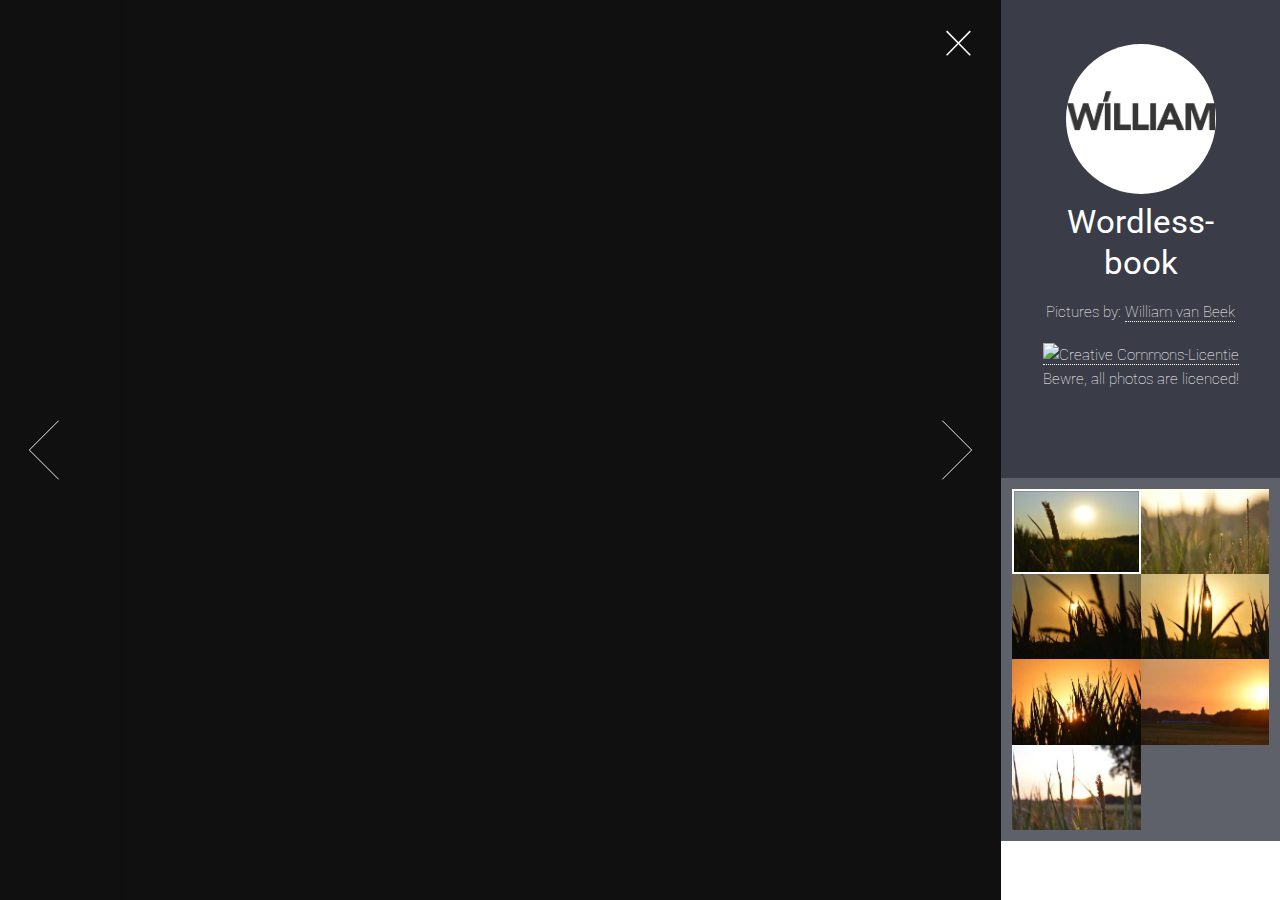
==== sunshine.html @ 91adb18a "Sunset over a maisfield collection" ====
<!DOCTYPE HTML>

<html>
	<head>
		<title>Wordless-book by William van Beek</title>
		<meta charset="utf-8" />
		<meta name="viewport" content="width=device-width, initial-scale=1" />
		<!--[if lte IE 8]><script src="assets/js/ie/html5shiv.js"></script><![endif]-->
		<link rel="stylesheet" href="assets/css/main.css" />
  	<link rel="stylesheet" href="https://use.fontawesome.com/releases/v5.2.0/css/all.css" integrity="sha384-hWVjflwFxL6sNzntih27bfxkr27PmbbK/iSvJ+a4+0owXq79v+lsFkW54bOGbiDQ" crossorigin="anonymous">
		<!--[if lte IE 8]><link rel="stylesheet" href="assets/css/ie8.css" /><![endif]-->
		<!--[if lte IE 9]><link rel="stylesheet" href="assets/css/ie9.css" /><![endif]-->
		<noscript><link rel="stylesheet" href="assets/css/noscript.css" /></noscript>
	</head>
	<body class="is-loading-0 is-loading-1 is-loading-2">

		<!-- Main -->
			<div id="main">

				<!-- Header -->
					<header id="header">
					<div class="logohead">
						<img src="images/william-text.png" alt="" width="150">
					</div>
						<h2 class="text-center">Wordless-book</h2>
						<p class="text-center">Pictures by: <a href="https://silent-yell.nl">William van Beek</a></p>
						<p class="text-center"><a rel="license" href="http://creativecommons.org/licenses/by-nc-nd/4.0/"><img alt="Creative Commons-Licentie" style="border-width:0" src="https://i.creativecommons.org/l/by-nc-nd/4.0/88x31.png" /></a><br />Bewre, all photos are licenced! <a rel="license" href="http://creativecommons.org/licenses/by-nc-nd/4.0/"></a></p>
						<ul class="icons text-center">
							<li><a href="https://www.instagram.com/belastingvormulier/" class="fab fa-instagram"></a></li>
							<li><a href="https://500px.com/willemenwillem" class="fab fa-500px"></a></li>
							<li><a href="mailto:w.v.b@live.nl?subject=Contact" class="fas fa-envelope-square"></a></li>
						</ul>
					</header>



				<!-- Thumbnail -->
					<section id="thumbnails">
						<article>
							<a class="thumbnail" href="images/fulls/w22.jpg"><img src="images/thumbs/w22.jpg" alt="" /></a>
							<h2>Sunset over mais field</h2>
							<p>Lunteren, The Netherlands</p>
						</article>
						<article>
							<a class="thumbnail" href="images/fulls/w23.jpg"><img src="images/thumbs/w23.jpg" alt="" /></a>
							<h2>Sunset over mais field</h2>
							<p>Lunteren, The Netherlands</p>
						</article>
						<article>
							<a class="thumbnail" href="images/fulls/w24.jpg"><img src="images/thumbs/w24.jpg" alt="" /></a>
							<h2>Sunset over mais field</h2>
							<p>Lunteren, The Netherlands</p>
						</article>
						<article>
							<a class="thumbnail" href="images/fulls/w25.jpg"><img src="images/thumbs/w25.jpg" alt="" /></a>
							<h2>Sunset over mais field</h2>
							<p>Lunteren, The Netherlands</p>
						</article>
						<article>
							<a class="thumbnail" href="images/fulls/w26.jpg"><img src="images/thumbs/w26.jpg" alt="" /></a>
							<h2>Sunset over mais field</h2>
							<p>Lunteren, The Netherlands</p>
						</article>
						<article>
							<a class="thumbnail" href="images/fulls/w27.jpg"><img src="images/thumbs/w27.jpg" alt="" /></a>
							<h2>Sunset over mais field</h2>
							<p>Lunteren, The Netherlands</p>
						</article>
						<article>
							<a class="thumbnail" href="images/fulls/w28.jpg"><img src="images/thumbs/w28.jpg" alt="" /></a>
							<h2>Sunset over mais field</h2>
							<p>Lunteren, The Netherlands</p>
						</article>
					</section>
		<!-- Scripts -->
			<script src="assets/js/jquery.min.js"></script>
			<script src="assets/js/skel.min.js"></script>
			<!--[if lte IE 8]><script src="assets/js/ie/respond.min.js"></script><![endif]-->
			<script src="assets/js/main.js"></script>
			<script type="text/javascript">
			 $('.toggle').click(function(){
			 	$('.caption').toggle();
			 })
			</script>
	</body>
</html>
---- assets/css/main.css ----
@import url("https://fonts.googleapis.com/css?family=Roboto:100");

	html, body, div, span, applet, object, iframe, h1, h2, h3, h4, h5, h6, p, blockquote, pre, a, abbr, acronym, address, big, cite, code, del, dfn, em, img, ins, kbd, q, s, samp, small, strike, strong, sub, sup, tt, var, b, u, i, center, dl, dt, dd, ol, ul, li, fieldset, form, label, legend, table, caption, tbody, tfoot, thead, tr, th, td, article, aside, canvas, details, embed, figure, figcaption, footer, header, hgroup, menu, nav, output, ruby, section, summary, time, mark, audio, video {
		margin: 0;
		padding: 0;
		border: 0;
		font-size: 100%;
		font: inherit;
		vertical-align: baseline;
	}

	article, aside, details, figcaption, figure, footer, header, hgroup, menu, nav, section {
		display: block;
	}

	body {
		line-height: 1;
	}
	.logohead img {
    border-radius: 50%;
}
	ol, ul {
		list-style: none;
	}

	blockquote, q {
		quotes: none;
	}

	blockquote:before, blockquote:after, q:before, q:after {
		content: '';
		content: none;
	}

	table {
		border-collapse: collapse;
		border-spacing: 0;
	}

	body {
		-webkit-text-size-adjust: none;
	}

/* Box Model */

	*, *:before, *:after {
		-moz-box-sizing: border-box;
		-webkit-box-sizing: border-box;
		box-sizing: border-box;
	}

/* Basic */

	/*
		@-ms-viewport {
			width: device-width;
		}

	*/

	@media screen and (max-width: 480px) {

		html, body {
			min-width: 320px;
		}

	}

	body.is-loading-0 *, body.is-loading-0 *:before, body.is-loading-0 *:after {
		-moz-animation: none !important;
		-webkit-animation: none !important;
		-ms-animation: none !important;
		animation: none !important;
		-moz-transition: none !important;
		-webkit-transition: none !important;
		-ms-transition: none !important;
		transition: none !important;
	}

	html, body {
		background-color: #101010;
		overflow: hidden;
	}

	.caption {
	    background-color: rgba(221, 221, 221, 0.09);
	}
.text-center {
    text-align: center;
}
.logohead {
    margin: 0 auto;
    text-align: center;
}
/* Type */

	html {
		font-size: 16pt;
	}

		@media screen and (max-width: 1680px) {

			html {
				font-size: 12pt;
			}

		}

		@media screen and (max-width: 1280px) {

			html {
				font-size: 11pt;
			}

		}

	body {
		background-color: #fff;
		color: #aaa;
	}

	body, input, select, textarea {
		font-family: "Roboto", Helvetica, sans-serif;
		font-weight: 400;
		line-height: 1.65;
		font-size: 1em;
		color: #aaa;
	}

	a {
		-moz-transition: color 0.25s ease, border-bottom-color 0.25s ease;
		-webkit-transition: color 0.25s ease, border-bottom-color 0.25s ease;
		-ms-transition: color 0.25s ease, border-bottom-color 0.25s ease;
		transition: color 0.25s ease, border-bottom-color 0.25s ease;
		border-bottom: dotted 1px;
		color: inherit;
		text-decoration: none;
	}

		a:hover {
			border-bottom-color: transparent;
			color: #C5BEBE;
		}

	strong, b {
		font-weight: 400;
		color: #555;
	}

	em, i {
		font-style: italic;
	}

	p {
		font-weight: 100;
		margin: 0 0 1.25em 0;
	}

	h1, h2, h3, h4, h5, h6 {
		font-weight: 400;
		line-height: 1.25;
		margin: 0 0 0.5em 0;
		color: #FFF;
	}

		h1 a, h2 a, h3 a, h4 a, h5 a, h6 a {
			color: inherit;
			text-decoration: none;
		}

	h2 {
		font-size: 2.25em;
	}

	h3 {
		font-size: 1em;
	}

	h4 {
		font-size: 0.9em;
	}

	h5 {
		font-size: 0.8em;
	}

	h6 {
		font-size: 0.7em;
	}

	sub {
		font-size: 0.8em;
		position: relative;
		top: 0.5em;
	}

	sup {
		font-size: 0.8em;
		position: relative;
		top: -0.5em;
	}

	blockquote {
		border-left: solid 4px #ccc;
		font-style: italic;
		margin: 0 0 1.25em 0;
		padding: 0.3125em 0 0.3125em 1.25em;
	}

	code {
		border-radius: 4px;
		border: solid 1px;
		font-family: "Courier New", monospace;
		font-size: 0.9em;
		margin: 0 0.25em;
		padding: 0.25em 0.65em;
		border-color: #ccc;
	}

	pre {
		-webkit-overflow-scrolling: touch;
		font-family: "Courier New", monospace;
		font-size: 0.9em;
		margin: 0 0 1.25em 0;
	}

		pre code {
			display: block;
			padding: 1em 1.5em;
			overflow-x: auto;
		}

	hr {
		border: 0;
		border-bottom: solid 1px #ccc;
		margin: 1.25em 0;
	}

		hr.major {
			margin: 1.875em 0;
		}

	.align-left {
		text-align: left;
	}

	.align-center {
		text-align: center;
	}

	.align-right {
		text-align: right;
	}

/* Button */

	input[type="submit"],
	input[type="reset"],
	input[type="button"],
	button,
	.button {
		-moz-appearance: none;
		-webkit-appearance: none;
		-ms-appearance: none;
		appearance: none;
		-moz-transition: background-color 0.25s ease-in-out, border-color 0.25s ease-in-out, color 0.25s ease-in-out;
		-webkit-transition: background-color 0.25s ease-in-out, border-color 0.25s ease-in-out, color 0.25s ease-in-out;
		-ms-transition: background-color 0.25s ease-in-out, border-color 0.25s ease-in-out, color 0.25s ease-in-out;
		transition: background-color 0.25s ease-in-out, border-color 0.25s ease-in-out, color 0.25s ease-in-out;
		background-color: transparent;
		border-radius: 4px;
		border: solid 1px #ccc;
		color: #555;
		cursor: pointer;
		display: inline-block;
		line-height: 1;
		padding: 0.75em 1.5em;
		text-align: center;
		text-decoration: none;
		white-space: nowrap;
	}

		input[type="submit"]:hover,
		input[type="reset"]:hover,
		input[type="button"]:hover,
		button:hover,
		.button:hover {
			border-color: #00D3B7;
			color: #00D3B7;
		}

			input[type="submit"]:hover:active,
			input[type="reset"]:hover:active,
			input[type="button"]:hover:active,
			button:hover:active,
			.button:hover:active {
				background-color: rgba(0, 211, 183, 0.15);
			}

		input[type="submit"].icon,
		input[type="reset"].icon,
		input[type="button"].icon,
		button.icon,
		.button.icon {
			padding-left: 1.35em;
		}

			input[type="submit"].icon:before,
			input[type="reset"].icon:before,
			input[type="button"].icon:before,
			button.icon:before,
			.button.icon:before {
				margin-right: 0.5em;
			}

		input[type="submit"].fit,
		input[type="reset"].fit,
		input[type="button"].fit,
		button.fit,
		.button.fit {
			display: block;
			margin: 0 0 0.625em 0;
			width: 100%;
		}

		input[type="submit"].small,
		input[type="reset"].small,
		input[type="button"].small,
		button.small,
		.button.small {
			font-size: 0.8em;
		}

		input[type="submit"].big,
		input[type="reset"].big,
		input[type="button"].big,
		button.big,
		.button.big {
			font-size: 1.35em;
		}

		input[type="submit"].disabled, input[type="submit"]:disabled,
		input[type="reset"].disabled,
		input[type="reset"]:disabled,
		input[type="button"].disabled,
		input[type="button"]:disabled,
		button.disabled,
		button:disabled,
		.button.disabled,
		.button:disabled {
			-moz-pointer-events: none;
			-webkit-pointer-events: none;
			-ms-pointer-events: none;
			pointer-events: none;
			opacity: 0.25;
		}

/* Form */

	form {
		margin: 0 0 1.25em 0;
	}

	label {
		color: #555;
		display: block;
		font-size: 0.9em;
		font-weight: 400;
		margin: 0 0 0.625em 0;
	}

	input[type="text"],
	input[type="password"],
	input[type="email"],
	select,
	textarea {
		-moz-appearance: none;
		-webkit-appearance: none;
		-ms-appearance: none;
		appearance: none;
		background-color: transparent;
		border-radius: 4px;
		border: solid 1px #ccc;
		color: inherit;
		display: block;
		outline: 0;
		padding: 0 0.75em;
		text-decoration: none;
		width: 100%;
	}

		input[type="text"]:invalid,
		input[type="password"]:invalid,
		input[type="email"]:invalid,
		select:invalid,
		textarea:invalid {
			box-shadow: none;
		}

		input[type="text"]:focus,
		input[type="password"]:focus,
		input[type="email"]:focus,
		select:focus,
		textarea:focus {
			border-color: #00D3B7;
		}

	.select-wrapper {
		text-decoration: none;
		display: block;
		position: relative;
	}

		.select-wrapper:before {
			-moz-osx-font-smoothing: grayscale;
			-webkit-font-smoothing: antialiased;
			font-family: FontAwesome;
			font-style: normal;
			font-weight: normal;
			text-transform: none !important;
		}

		.select-wrapper:before {
			color: #ccc;
			content: '\f107';
			display: block;
			height: 2.75em;
			line-height: 2.75em;
			pointer-events: none;
			position: absolute;
			right: 0;
			text-align: center;
			top: 0;
			width: 2.75em;
		}

		.select-wrapper select::-ms-expand {
			display: none;
		}

	input[type="text"],
	input[type="password"],
	input[type="email"],
	select {
		height: 2.75em;
	}

	textarea {
		padding: 0.75em 1em;
	}

	input[type="checkbox"],
	input[type="radio"] {
		-moz-appearance: none;
		-webkit-appearance: none;
		-ms-appearance: none;
		appearance: none;
		display: block;
		float: left;
		margin-right: -2em;
		opacity: 0;
		width: 1em;
		z-index: -1;
	}

		input[type="checkbox"] + label,
		input[type="radio"] + label {
			text-decoration: none;
			color: #aaa;
			cursor: pointer;
			display: inline-block;
			font-size: 1em;
			font-weight: 400;
			margin: 0;
			padding-left: 2.4em;
			padding-right: 0.75em;
			position: relative;
		}

			input[type="checkbox"] + label:before,
			input[type="radio"] + label:before {
				-moz-osx-font-smoothing: grayscale;
				-webkit-font-smoothing: antialiased;
				font-family: FontAwesome;
				font-style: normal;
				font-weight: normal;
				text-transform: none !important;
			}

			input[type="checkbox"] + label:before,
			input[type="radio"] + label:before {
				background: transparent;
				border-radius: 4px;
				border: solid 1px #ccc;
				content: '';
				display: inline-block;
				height: 1.65em;
				left: 0;
				line-height: 1.58125em;
				position: absolute;
				text-align: center;
				top: 0;
				width: 1.65em;
			}

		input[type="checkbox"]:checked + label:before,
		input[type="radio"]:checked + label:before {
			background-color: #555;
			border-color: #555;
			color: #fff;
			content: '\f00c';
		}

		input[type="checkbox"]:focus + label:before,
		input[type="radio"]:focus + label:before {
			border-color: #00D3B7;
		}

	input[type="checkbox"] + label:before {
		border-radius: 4px;
	}

	input[type="radio"] + label:before {
		border-radius: 100%;
	}

	::-webkit-input-placeholder {
		opacity: 1.0;
		color: #ccc !important;
	}

	:-moz-placeholder {
		opacity: 1.0;
		color: #ccc !important;
	}

	::-moz-placeholder {
		opacity: 1.0;
		color: #ccc !important;
	}

	:-ms-input-placeholder {
		opacity: 1.0;
		color: #ccc !important;
	}

	.formerize-placeholder {
		opacity: 1.0;
		color: #ccc !important;
	}

	.field {
		margin: 0 0 1.25em 0;
	}

/* Icon */

	.icon {
		text-decoration: none;
		border-bottom: none;
		position: relative;
	}

		.icon:before {
			-moz-osx-font-smoothing: grayscale;
			-webkit-font-smoothing: antialiased;
			font-family: FontAwesome;
			font-style: normal;
			font-weight: normal;
			text-transform: none !important;
		}

		.icon > .label {
			display: none;
		}

/* List */

	ol {
		list-style: decimal;
		margin: 0 0 1.25em 0;
		padding-left: 1.25em;
	}

		ol li {
			padding-left: 0.25em;
		}

	ul {
		list-style: disc;
		margin: 0 0 1.25em 0;
		padding-left: 1em;
	}

		ul li {
			padding-left: 0.5em;
		}

		ul.alt {
			list-style: none;
			padding-left: 0;
		}

			ul.alt li {
				border-top: solid 1px #ccc;
				padding: 0.5em 0;
			}

				ul.alt li:first-child {
					border-top: 0;
					padding-top: 0;
				}

		ul.icons {
			cursor: default;
			list-style: none;
			padding-left: 0;
		}

			ul.icons li {
				display: inline-block;
				padding: 0 1em 0 0;
			}

				ul.icons li:last-child {
					padding-right: 0;
				}

				ul.icons li .icon:before {
					font-size: 1.5rem;
				}

		ul.actions {
			cursor: default;
			list-style: none;
			padding-left: 0;
		}

			ul.actions li {
				display: inline-block;
				padding: 0 0.625em 0 0;
				vertical-align: middle;
			}

				ul.actions li:last-child {
					padding-right: 0;
				}

			ul.actions.small li {
				padding: 0 0.3125em 0 0;
			}

			ul.actions.vertical li {
				display: block;
				padding: 0.625em 0 0 0;
			}

				ul.actions.vertical li:first-child {
					padding-top: 0;
				}

				ul.actions.vertical li > * {
					margin-bottom: 0;
				}

			ul.actions.vertical.small li {
				padding: 0.3125em 0 0 0;
			}

				ul.actions.vertical.small li:first-child {
					padding-top: 0;
				}

			ul.actions.fit {
				display: table;
				margin-left: -0.625em;
				padding: 0;
				table-layout: fixed;
				width: calc(100% + 0.625em);
			}

				ul.actions.fit li {
					display: table-cell;
					padding: 0 0 0 0.625em;
				}

					ul.actions.fit li > * {
						margin-bottom: 0;
					}

				ul.actions.fit.small {
					margin-left: -0.3125em;
					width: calc(100% + 0.3125em);
				}

					ul.actions.fit.small li {
						padding: 0 0 0 0.3125em;
					}

	dl {
		margin: 0 0 1.25em 0;
	}

		dl dt {
			display: block;
			font-weight: 400;
			margin: 0 0 0.625em 0;
		}

		dl dd {
			margin-left: 1.25em;
		}

/* Main */

	#main {
		-moz-transition: opacity 0.75s ease, right 0.75s ease, left 0.75s ease, visibility 0.75s;
		-webkit-transition: opacity 0.75s ease, right 0.75s ease, left 0.75s ease, visibility 0.75s;
		-ms-transition: opacity 0.75s ease, right 0.75s ease, left 0.75s ease, visibility 0.75s;
		transition: opacity 0.75s ease, right 0.75s ease, left 0.75s ease, visibility 0.75s;
		-webkit-overflow-scrolling: touch;
		position: fixed;
		top: 0;
		width: 22.5em;
		height: 100%;
		background: #fff;
		outline: 0;
		overflow-x: hidden;
		overflow-y: auto;
		text-align: right;
		visibility: visible;
		z-index: 10000;
		right: 0;
	}

		#main .toggle {
			-webkit-tap-highlight-color: transparent;
			position: absolute;
			top: 0;
			width: 4em;
			height: 4em;
			background-image: url("images/close-small-alt.svg");
			background-repeat: no-repeat;
			background-size: 32px 32px;
			cursor: pointer;
			display: none;
			z-index: 1;
			background-position: 0.5em 0.5em;
			left: 0;
		}

		body.fullscreen #main {
			visibility: hidden;
			right: -22.5em;
		}

		body.is-loading-1 #main {
			opacity: 0;
			right: -2em;
		}

		@media screen and (max-width: 1280px) {

			#main {
				width: 19em;
			}

				body.fullscreen #main {
					right: -19em;
				}

		}

		@media screen and (max-width: 980px) {

			#main {
				background: rgba(255, 255, 255, 0.925);
			}

				#main .toggle {
					display: block;
				}

		}

		@media screen and (max-width: 480px) {

			#main {
				-moz-transition: opacity 0.5s ease, visibility 0.5s;
				-webkit-transition: opacity 0.5s ease, visibility 0.5s;
				-ms-transition: opacity 0.5s ease, visibility 0.5s;
				transition: opacity 0.5s ease, visibility 0.5s;
				width: 100%;
				background: #fff;
				text-align: center;
			}

				body.is-loading-1 #main {
					left: auto !important;
					right: auto !important;
				}

				body.fullscreen #main {
					left: auto !important;
					right: auto !important;
					opacity: 0;
				}

				#main .toggle {
					display: none;
				}

		}

/* Header */

	#header {
		padding: 3em 2.25em 1.75em 2.25em ;

		/* border: 1px solid red; */
		background-color: #3A3C47;
		color: white;
}

		#header h1 {
			font-size: 3.25em;
			font-weight: 100;
		}

/* Footer */

	#footer {
		padding: 2.25em 2.25em 1em 2.25em ;

		background-color: rgb(58, 60, 71);
}

		#footer .copyright {
			list-style: none;
			padding: 0;
		}

			#footer .copyright li {
				display: inline-block;
				font-size: 0.8em;
				padding: 0;
			}

/* Thumbnails */

	#thumbnails {
		background-color: rgba(58, 60, 71, 0.81);
		display: -moz-flex;
		display: -webkit-flex;
		display: -ms-flex;
		display: flex;
		-moz-flex-wrap: wrap;
		-webkit-flex-wrap: wrap;
		-ms-flex-wrap: wrap;
		flex-wrap: wrap;
		padding: 0.75em 0.75em .75em;
	}

		#thumbnails article {
			position: relative;
			width: 50%;
			background: #101010;
			outline: 0;
		}

			#thumbnails article .thumbnail {
				-webkit-tap-highlight-color: transparent;
				display: block;
				position: relative;
				border: 0;
				outline: 0;
			}

				#thumbnails article .thumbnail img {
					display: block;
					width: 100%;
				}

				#thumbnails article .thumbnail:before {
					-moz-pointer-events: none;
					-webkit-pointer-events: none;
					-ms-pointer-events: none;
					pointer-events: none;
					-moz-transition: opacity 0.25s ease;
					-webkit-transition: opacity 0.25s ease;
					-ms-transition: opacity 0.25s ease;
					transition: opacity 0.25s ease;
					content: '';
					position: absolute;
					left: 0;
					top: 0;
					width: 100%;
					height: 100%;
					box-shadow: inset 0 0 0 2px white, inset 0 0 0px 3px rgba(0, 0, 0, 0.15);
					opacity: 0;
					z-index: 1;
				}

				#thumbnails article .thumbnail:focus:before {
					opacity: 0.5;
				}

			#thumbnails article h2, #thumbnails article p {
				display: none;
			}

			#thumbnails article.active .thumbnail:before {
				opacity: 1;
			}

		@media screen and (max-width: 480px) {

			#thumbnails article .thumbnail:before {
				display: none;
			}

		}

/* Viewer */

	@-moz-keyframes spinner {
		0% {
			-moz-transform: rotate(0deg);
			-webkit-transform: rotate(0deg);
			-ms-transform: rotate(0deg);
			transform: rotate(0deg);
		}

		100% {
			-moz-transform: rotate(360deg);
			-webkit-transform: rotate(360deg);
			-ms-transform: rotate(360deg);
			transform: rotate(360deg);
		}
	}

	@-webkit-keyframes spinner {
		0% {
			-moz-transform: rotate(0deg);
			-webkit-transform: rotate(0deg);
			-ms-transform: rotate(0deg);
			transform: rotate(0deg);
		}

		100% {
			-moz-transform: rotate(360deg);
			-webkit-transform: rotate(360deg);
			-ms-transform: rotate(360deg);
			transform: rotate(360deg);
		}
	}

	@-ms-keyframes spinner {
		0% {
			-moz-transform: rotate(0deg);
			-webkit-transform: rotate(0deg);
			-ms-transform: rotate(0deg);
			transform: rotate(0deg);
		}

		100% {
			-moz-transform: rotate(360deg);
			-webkit-transform: rotate(360deg);
			-ms-transform: rotate(360deg);
			transform: rotate(360deg);
		}
	}

	@keyframes spinner {
		0% {
			-moz-transform: rotate(0deg);
			-webkit-transform: rotate(0deg);
			-ms-transform: rotate(0deg);
			transform: rotate(0deg);
		}

		100% {
			-moz-transform: rotate(360deg);
			-webkit-transform: rotate(360deg);
			-ms-transform: rotate(360deg);
			transform: rotate(360deg);
		}
	}

	#viewer {
		-moz-transition: opacity 0.75s ease, width 0.75s ease;
		-webkit-transition: opacity 0.75s ease, width 0.75s ease;
		-ms-transition: opacity 0.75s ease, width 0.75s ease;
		transition: opacity 0.75s ease, width 0.75s ease;
		position: absolute;
		top: 0;
		width: calc(100% - 22.5em);
		height: 100%;
		left: 0;
	}

		#viewer .inner {
			-moz-pointer-events: none;
			-webkit-pointer-events: none;
			-ms-pointer-events: none;
			pointer-events: none;
			position: absolute;
			top: 0;
			left: 0;
			width: 100%;
			height: 100%;
			z-index: 2;
		}

			#viewer .inner > * {
				-moz-pointer-events: auto;
				-webkit-pointer-events: auto;
				-ms-pointer-events: auto;
				pointer-events: auto;
			}

			#viewer .inner:before {
				background-image: -moz-linear-gradient(left, rgba(16,16,16,0.2), rgba(16,16,16,0) 10em, rgba(16,16,16,0)), -moz-linear-gradient(right, rgba(16,16,16,0.2), rgba(16,16,16,0) 10em, rgba(16,16,16,0));
				background-image: -webkit-linear-gradient(left, rgba(16,16,16,0.2), rgba(16,16,16,0) 10em, rgba(16,16,16,0)), -webkit-linear-gradient(right, rgba(16,16,16,0.2), rgba(16,16,16,0) 10em, rgba(16,16,16,0));
				background-image: -ms-linear-gradient(left, rgba(16,16,16,0.2), rgba(16,16,16,0) 10em, rgba(16,16,16,0)), -ms-linear-gradient(right, rgba(16,16,16,0.2), rgba(16,16,16,0) 10em, rgba(16,16,16,0));
				background-image: linear-gradient(left, rgba(16,16,16,0.2), rgba(16,16,16,0) 10em, rgba(16,16,16,0)), linear-gradient(right, rgba(16,16,16,0.2), rgba(16,16,16,0) 10em, rgba(16,16,16,0));
				content: '';
				display: block;
				position: absolute;
				top: 0;
				left: 0;
				width: 100%;
				height: 100%;
			}

			#viewer .inner .toggle {
				-webkit-tap-highlight-color: transparent;
				position: absolute;
				top: 0;
				width: 4em;
				height: 4em;
				background-image: url("images/close.svg");
				background-repeat: no-repeat;
				background-size: 64px 64px;
				cursor: pointer;
				z-index: 1;
				right: 0;
				background-position: calc(100% - 0.75em) 0.75em;
			}

			#viewer .inner .nav-next,
			#viewer .inner .nav-previous {
				-webkit-tap-highlight-color: transparent;
				position: absolute;
				top: 50%;
				width: 6em;
				height: 6em;
				margin-top: -3em;
				background-image: url("images/arrow.svg");
				background-position: center;
				background-repeat: no-repeat;
				background-size: contain;
				cursor: pointer;
			}

			#viewer .inner .nav-previous {
				-moz-transform: scaleX(-1);
				-webkit-transform: scaleX(-1);
				-ms-transform: scaleX(-1);
				transform: scaleX(-1);
				left: 0;
			}

			#viewer .inner .nav-next {
				right: 0;
			}

		#viewer .slide {
			-moz-transition: opacity 0.5s ease-in-out;
			-webkit-transition: opacity 0.5s ease-in-out;
			-ms-transition: opacity 0.5s ease-in-out;
			transition: opacity 0.5s ease-in-out;
			position: absolute;
			top: 0;
			left: 0;
			width: 100%;
			height: 100%;
			opacity: 1;
			z-index: 1;
		}

			#viewer .slide .caption {
				background-image: -moz-linear-gradient(bottom, rgba(16,16,16,0.75), rgba(16,16,16,0.25) 80%, rgba(16,16,16,0));
				background-image: -webkit-linear-gradient(bottom, rgba(16,16,16,0.75), rgba(16,16,16,0.25) 80%, rgba(16,16,16,0));
				background-image: -ms-linear-gradient(bottom, rgba(16,16,16,0.75), rgba(16,16,16,0.25) 80%, rgba(16,16,16,0));
				background-image: linear-gradient(bottom, rgba(16,16,16,0.75), rgba(16,16,16,0.25) 80%, rgba(16,16,16,0));
				padding: 2em 2em 0.75em 2em ;
				position: absolute;
				bottom: 0;
				left: 0;
				width: 30%;
				color: rgba(255, 255, 255, 0.5);
				z-index: 1;
			}

				#viewer .slide .caption h2, #viewer .slide .caption h3, #viewer .slide .caption h4, #viewer .slide .caption h5, #viewer .slide .caption h6 {
					color: #fff;
				}

			#viewer .slide .image {
				-moz-transition: opacity 0.5s ease-in-out;
				-webkit-transition: opacity 0.5s ease-in-out;
				-ms-transition: opacity 0.5s ease-in-out;
				transition: opacity 0.5s ease-in-out;
				position: absolute;
				top: 0;
				left: 0;
				width: 100%;
				height: 100%;
				background-repeat: no-repeat;
				background-size: cover;
				opacity: 0;
			}

			#viewer .slide:before {
				-moz-animation: spinner 1s linear infinite;
				-webkit-animation: spinner 1s linear infinite;
				-ms-animation: spinner 1s linear infinite;
				animation: spinner 1s linear infinite;
				-moz-transition: opacity 0.5s ease-in-out;
				-webkit-transition: opacity 0.5s ease-in-out;
				-ms-transition: opacity 0.5s ease-in-out;
				transition: opacity 0.5s ease-in-out;
				content: '';
				display: block;
				position: absolute;
				top: 50%;
				left: 50%;
				width: 3em;
				height: 3em;
				background-image: url("images/spinner.svg");
				background-position: center;
				background-repeat: no-repeat;
				background-size: contain;
				margin: -1.5em 0 0 -1.5em;
				opacity: 0;
			}

			#viewer .slide.loading:before {
				opacity: 1;
			}

			#viewer .slide.active .image {
				opacity: 1;
			}

		body.fullscreen #viewer {
			width: 100%;
		}

			body.fullscreen #viewer .inner .toggle {
				background-image: url("images/open.svg");
			}

		body.is-loading-1 #viewer {
			opacity: 0;
		}

		body.is-loading-2 #viewer .slide {
			opacity: 0;
		}

		@media screen and (max-width: 1280px) {

			#viewer {
				width: calc(100% - 19em);
			}

		}

		@media screen and (max-width: 980px) {

			#viewer {
				width: 100%;
			}

				#viewer .inner .toggle {
					-moz-transition: opacity 0.75s ease;
					-webkit-transition: opacity 0.75s ease;
					-ms-transition: opacity 0.75s ease;
					transition: opacity 0.75s ease;
					background-image: url("images/open.svg");
					opacity: 0;
					right: 0;
				}

				body.fullscreen #viewer .inner .toggle {
					opacity: 1;
				}

		}

		@media screen and (max-width: 736px) {

			#viewer .inner .toggle {
				background-size: 32px 32px;
			}

			#viewer .inner .nav-next,
			#viewer .inner .nav-previous {
				background-image: url("images/arrow-small.svg");
				background-size: 32px 32px;
			}

			body.fullscreen #viewer .inner .toggle {
				background-image: url("images/open-small.svg");
			}

		}

		@media screen and (max-width: 480px) {

			#viewer {
				-moz-transition: opacity 0.5s ease;
				-webkit-transition: opacity 0.5s ease;
				-ms-transition: opacity 0.5s ease;
				transition: opacity 0.5s ease;
				-moz-transition-delay: 0s;
				-webkit-transition-delay: 0s;
				-ms-transition-delay: 0s;
				transition-delay: 0s;
				opacity: 0;
			}

				#viewer .inner .toggle {
					background-image: url("images/close-small.svg") !important;
					background-size: 32px 32px;
				}

				body.fullscreen #viewer {
					-moz-transition-delay: 0.5s;
					-webkit-transition-delay: 0.5s;
					-ms-transition-delay: 0.5s;
					transition-delay: 0.5s;
					opacity: 1;
				}

		}
---- assets/css/ie8.css ----
/* Viewer */

	#viewer {
		width: 100%;
	}
---- assets/css/ie9.css ----
/* Thumbnails */

	#thumbnails:after {
		content: '';
		display: block;
		clear: both;
	}

	#thumbnails article {
		float: left;
	}

/* Viewer */

	#viewer .inner {
		box-shadow: inset 0 0 9em 2em rgba(16, 16, 16, 0.2);
	}

		#viewer .inner:before {
			display: none;
		}

	#viewer .slide .caption {
		background-color: rgba(16, 16, 16, 0.5);
	}
---- assets/css/noscript.css ----
/* Main */

	#main {
		opacity: 1 !important;
		right: 0 !important;
	}

	body:before {
		content: 'Javascript is disabled :(';
		display: block;
		position: absolute;
		top: 50%;
		width: calc(100% - 22.5em * 0.333333333);
		height: 4em;
		margin-top: -2em;
		color: #272727;
		cursor: default;
		font-size: 3em;
		line-height: 4em;
		text-align: center;
		white-space: nowrap;
		left: 0;
	}
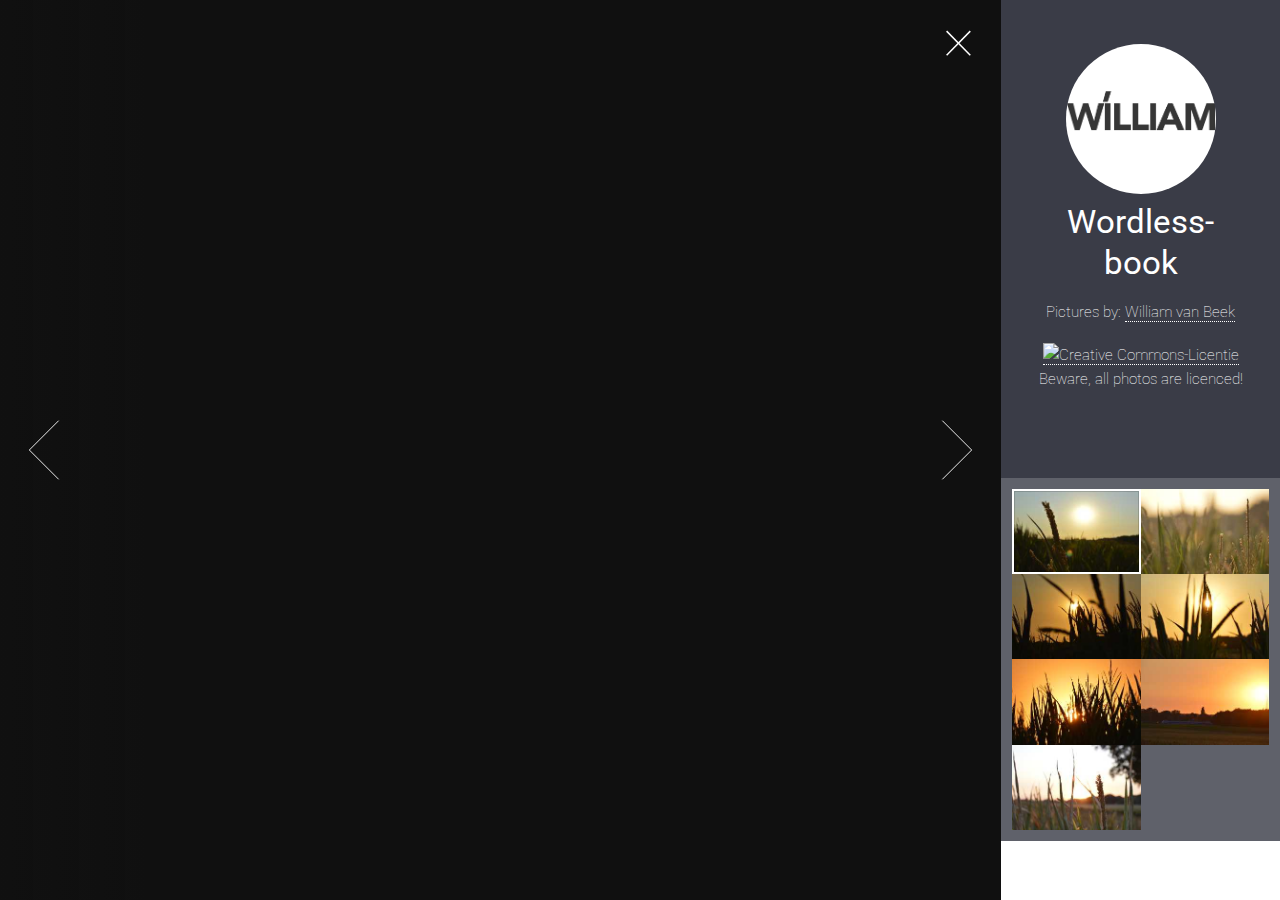
==== commit d41da44c: "small typo" ====
--- a/sunshine.html
+++ b/sunshine.html
@@ -24,7 +24,7 @@
 					</div>
 						<h2 class="text-center">Wordless-book</h2>
 						<p class="text-center">Pictures by: <a href="https://silent-yell.nl">William van Beek</a></p>
-						<p class="text-center"><a rel="license" href="http://creativecommons.org/licenses/by-nc-nd/4.0/"><img alt="Creative Commons-Licentie" style="border-width:0" src="https://i.creativecommons.org/l/by-nc-nd/4.0/88x31.png" /></a><br />Bewre, all photos are licenced! <a rel="license" href="http://creativecommons.org/licenses/by-nc-nd/4.0/"></a></p>
+						<p class="text-center"><a rel="license" href="http://creativecommons.org/licenses/by-nc-nd/4.0/"><img alt="Creative Commons-Licentie" style="border-width:0" src="https://i.creativecommons.org/l/by-nc-nd/4.0/88x31.png" /></a><br />Beware, all photos are licenced! <a rel="license" href="http://creativecommons.org/licenses/by-nc-nd/4.0/"></a></p>
 						<ul class="icons text-center">
 							<li><a href="https://www.instagram.com/belastingvormulier/" class="fab fa-instagram"></a></li>
 							<li><a href="https://500px.com/willemenwillem" class="fab fa-500px"></a></li>
